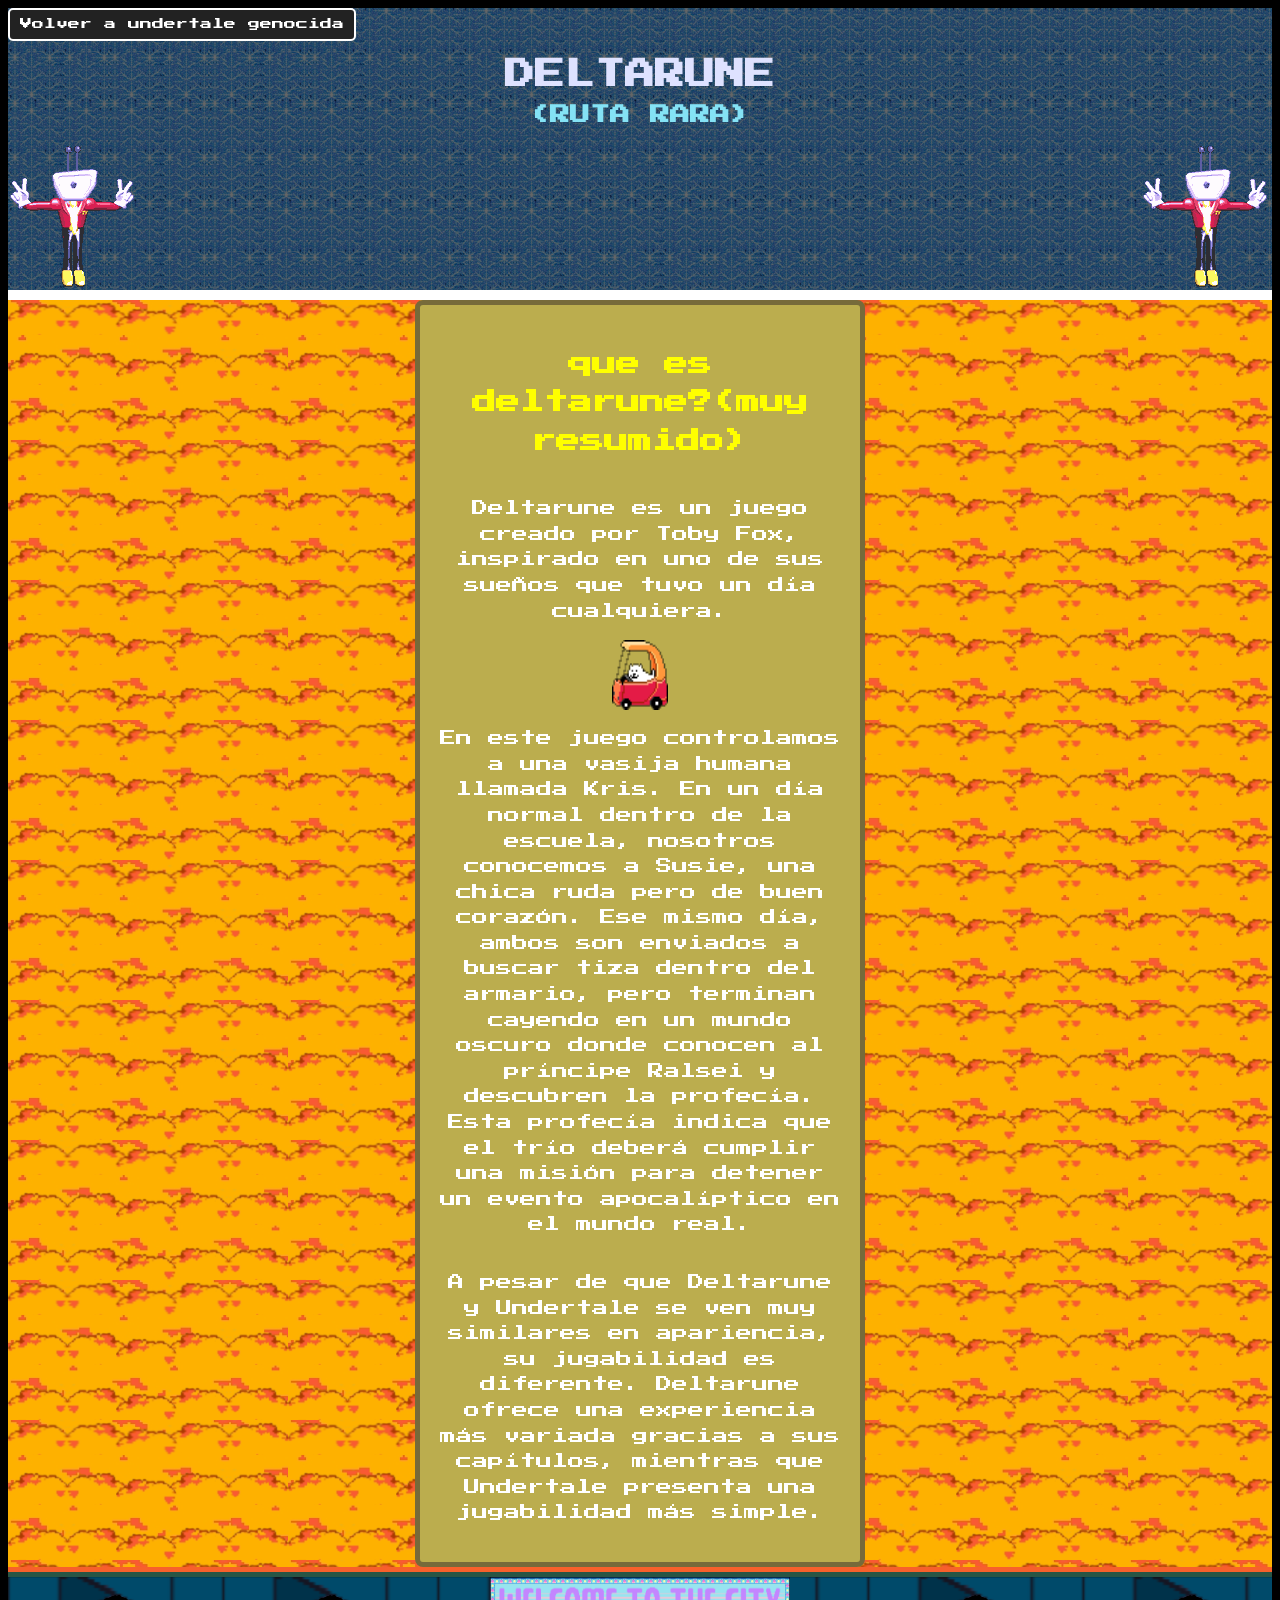
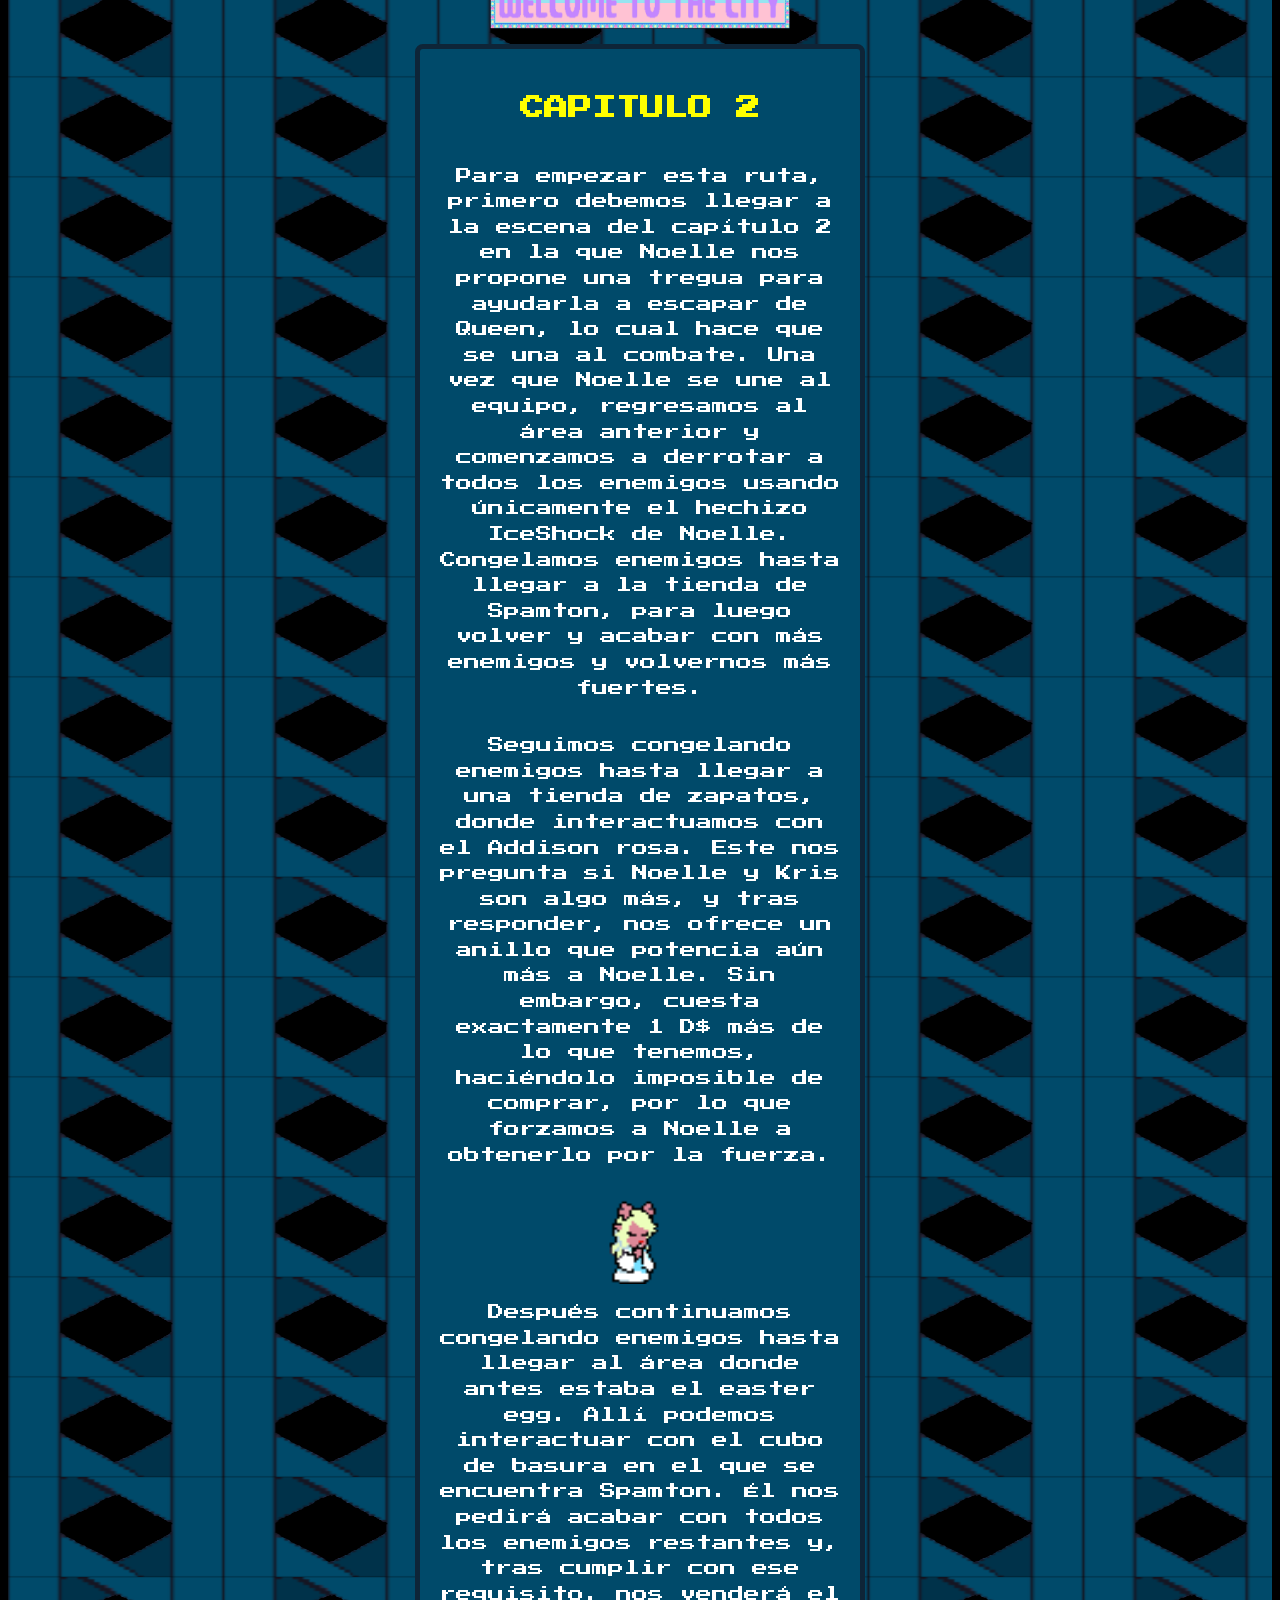
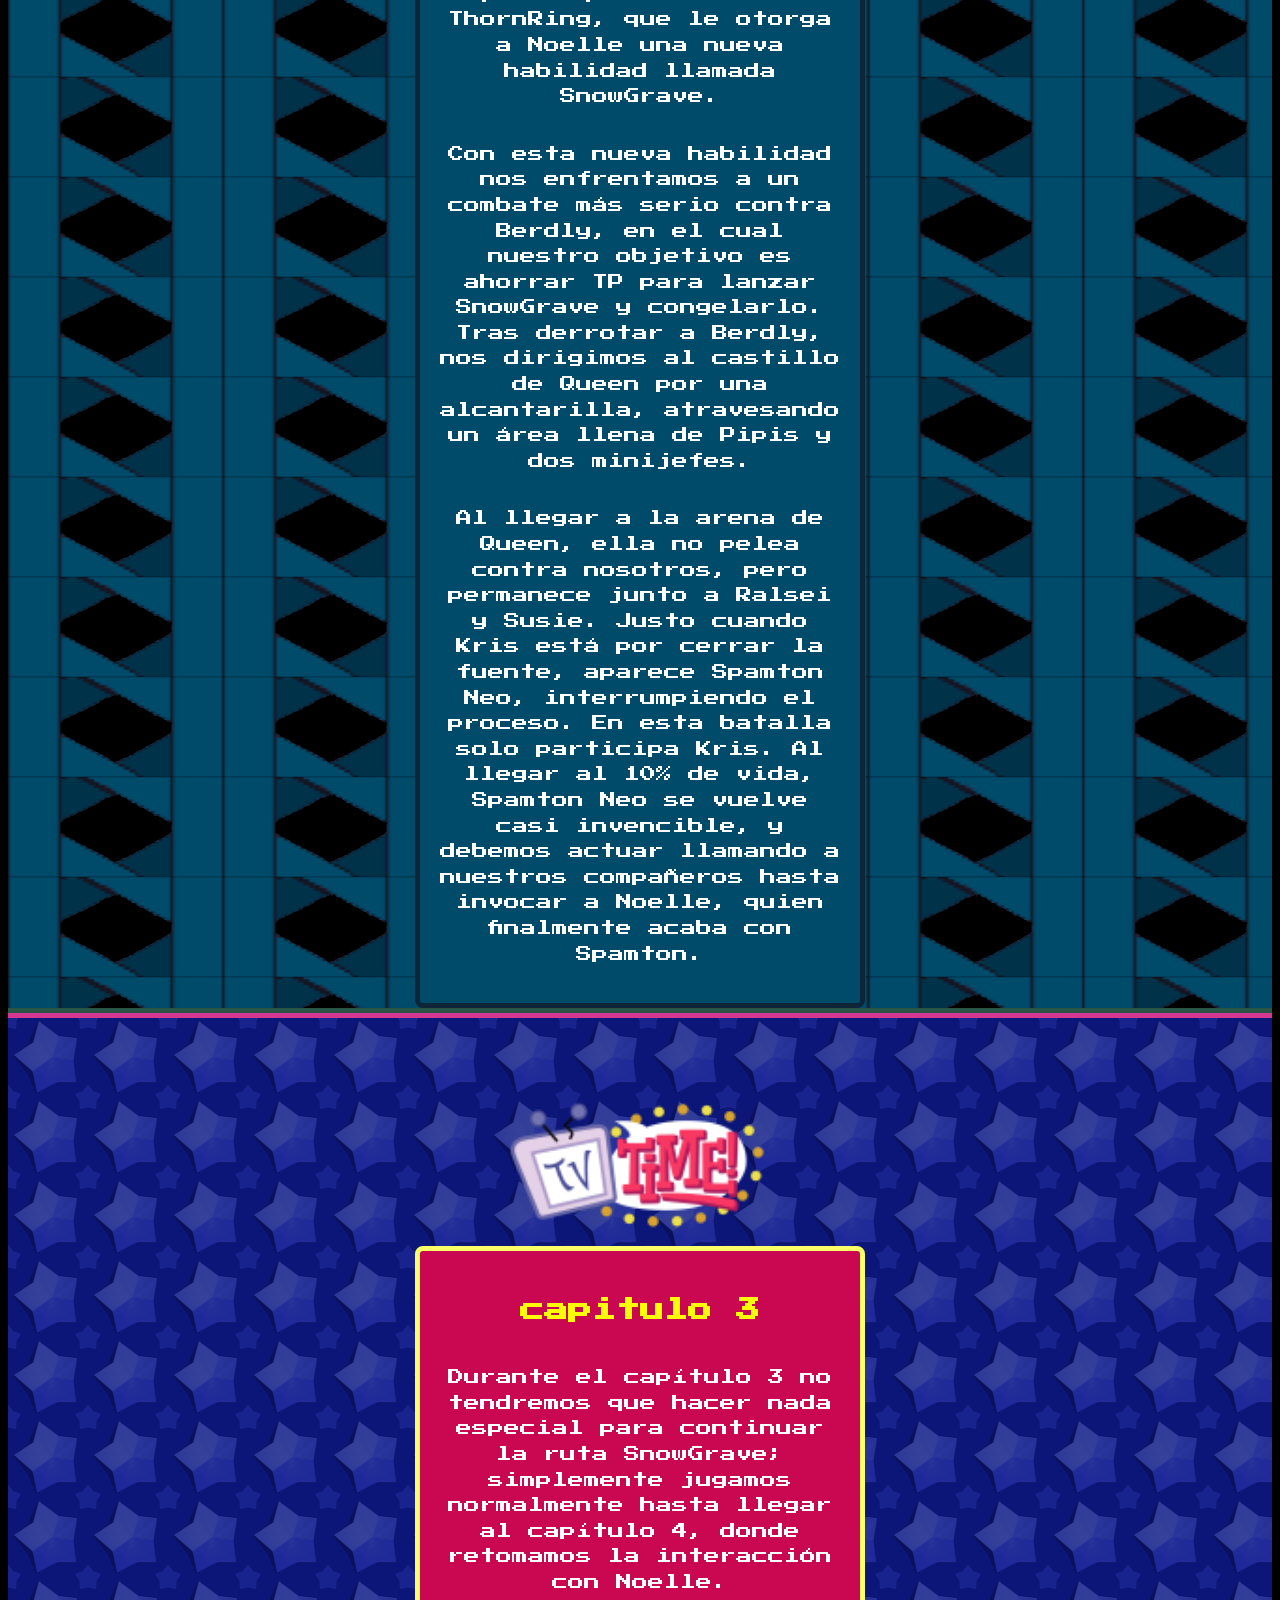
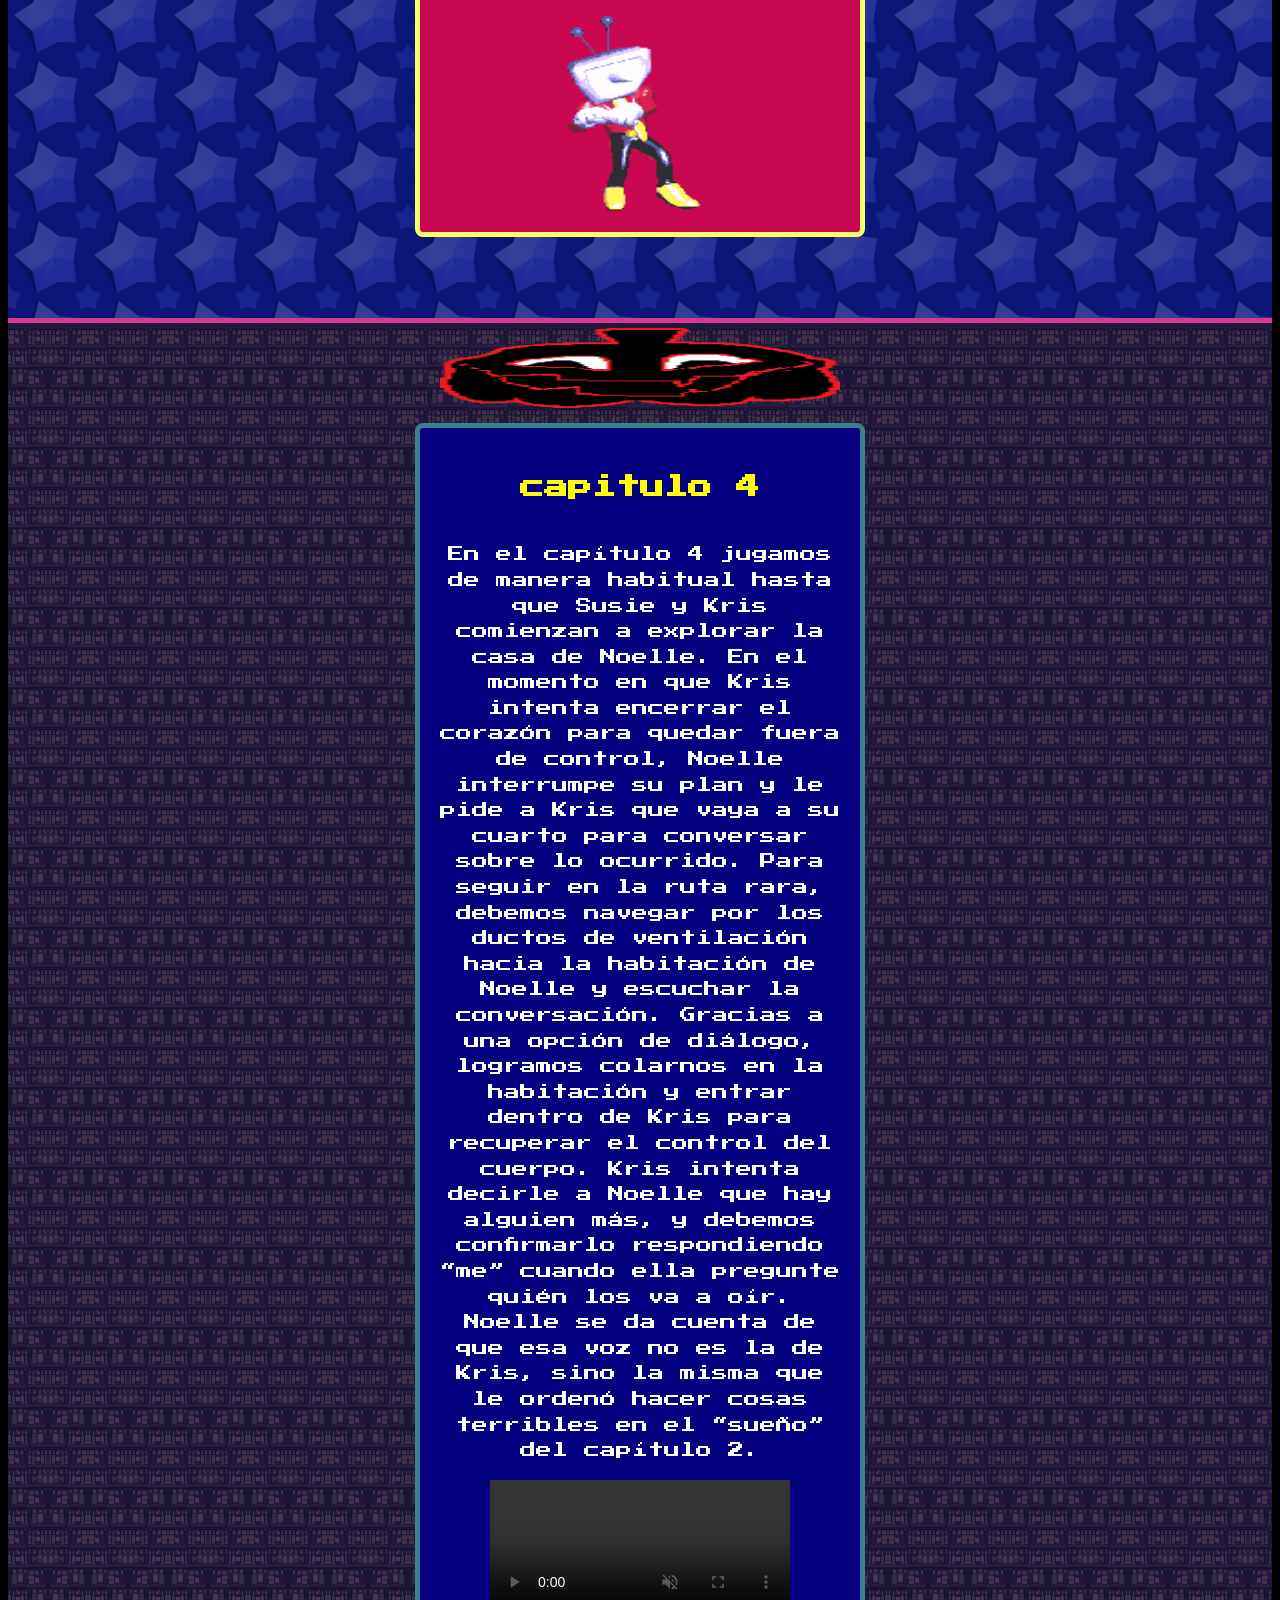
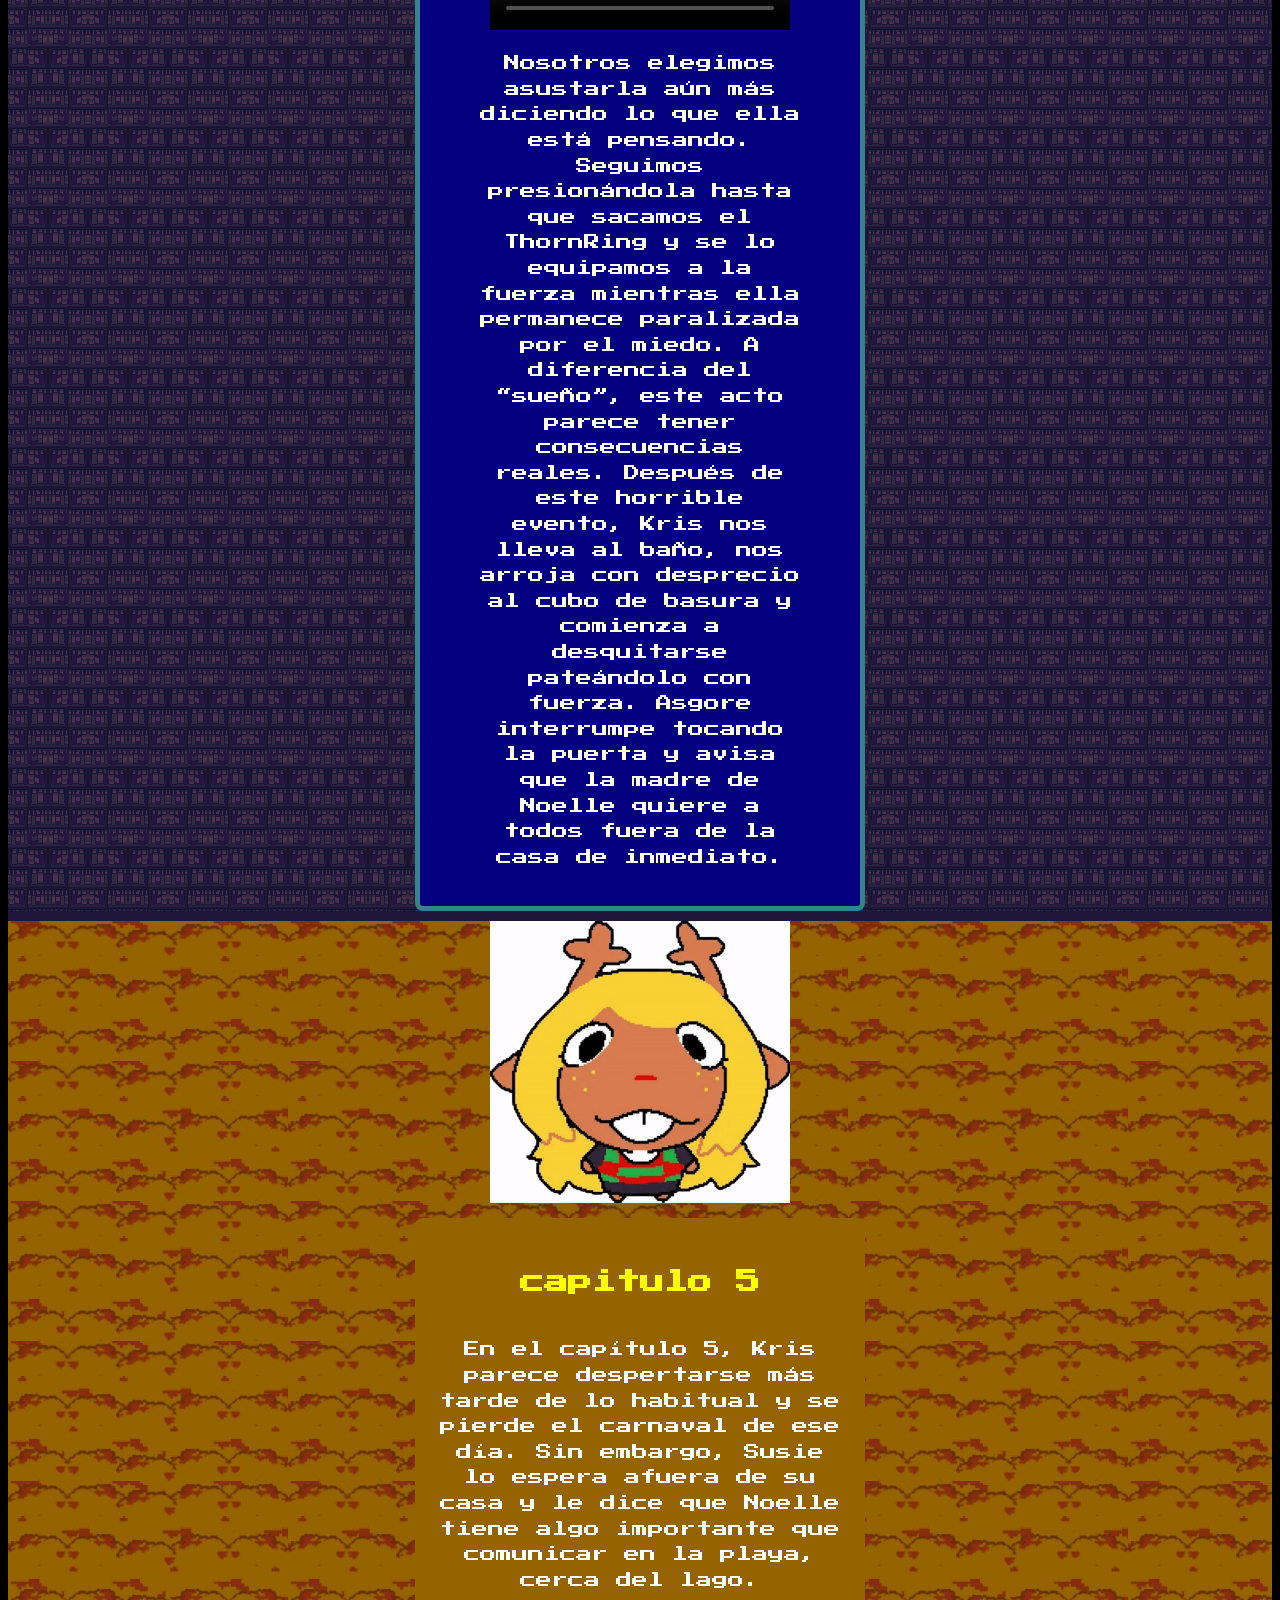
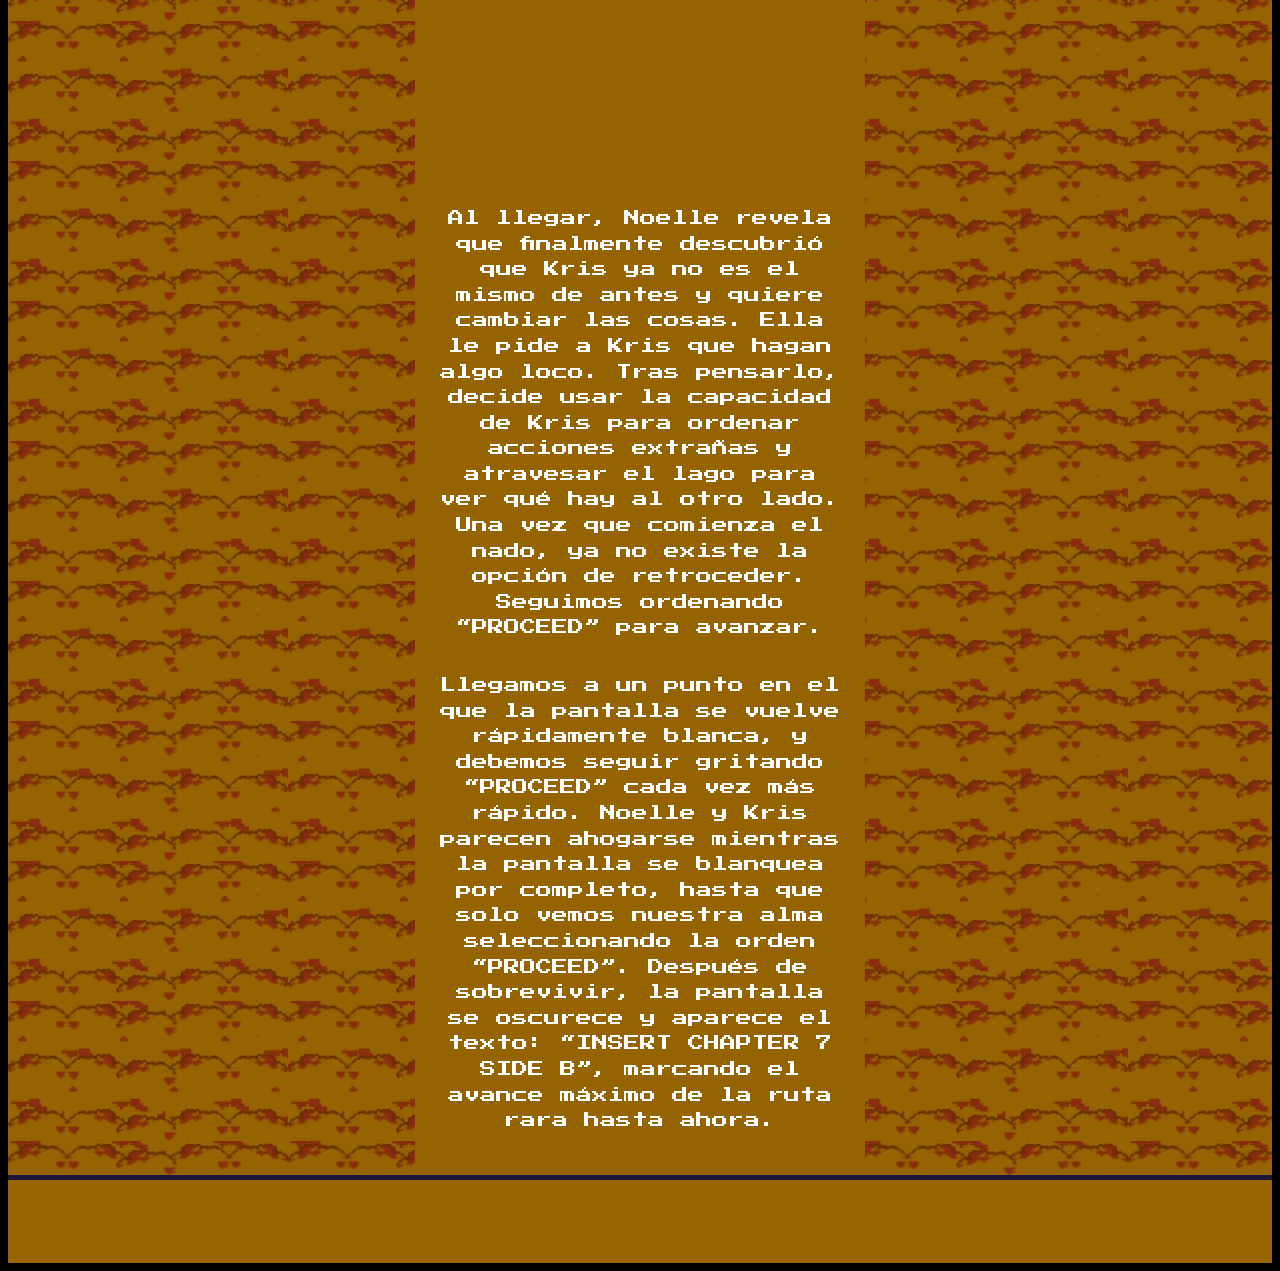
==== WEIRD ROUTE.html @ 484e162f "Add files via upload" ====
<!DOCTYPE html>
<html lang="es" dir="ltr">
<head>
    <meta charset="UTF-8">
    <meta name="viewport" content="width=device-width, initial-scale=1.0">
    <title>deltarune guia ruta rara</title>
    <link rel="preconnect" href="https://fonts.googleapis.com">
    <link rel="preconnect" href="https://fonts.gstatic.com" crossorigin>
    <link href="https://fonts.googleapis.com/css2?family=Press+Start+2P&display=swap" rel="stylesheet">
    <link rel="stylesheet" href="nevada.css">
  <body>
<header>
   <a href="index.html" class="boton-volver">Volver a undertale genocida</a>
    <h1 class="titulo-principal">DELTARUNE</h1>
    <h1 class="sub-titulo-principal">(RUTA RARA)</h1>
    <div class="Tennas">
    <img src="./IMAGE/TennaTpose.gif" alt="wadawd">
    <img src="./IMAGE/TennaTpose.gif" alt="wadawd">
  </div>
</header>
<section class="bloque1">
<div class="cuadradotexto1">
<h2>que es deltarune?(muy resumido)</h2>
<p>Deltarune es un juego creado por Toby Fox, inspirado en uno de sus sueños que tuvo un día cualquiera.</p>
<div class="mediacentrada">
  <img src="./IMAGE/car.png" alt="tobillo" width="70px" height="70px" class="mediacentrada">
</div>

<p>En este juego controlamos a una vasija humana llamada Kris. En un día normal dentro de la escuela, nosotros conocemos a Susie, una chica ruda pero de buen corazón. Ese mismo día, ambos son enviados a buscar tiza dentro del armario, pero terminan cayendo en un mundo oscuro donde conocen al príncipe Ralsei y descubren la profecía. Esta profecía indica que el trío deberá cumplir una misión para detener un evento apocalíptico en el mundo real.</p>
<p>A pesar de que Deltarune y Undertale se ven muy similares en apariencia, su jugabilidad es diferente. Deltarune ofrece una experiencia más variada gracias a sus capítulos, mientras que Undertale presenta una jugabilidad más simple.
</div>
</section>
<section class="bloque2">
  <div class="contenedor-bloque2">
    <img src="./IMAGE/CARTEL.png" alt="" class="cartel">
  <div class="cuadradotexto2">
    <h2>CAPITULO 2</h2>
<p>Para empezar esta ruta, primero debemos llegar a la escena del capítulo 2 en la que Noelle nos propone una tregua para ayudarla a escapar de Queen, lo cual hace que se una al combate. Una vez que Noelle se une al equipo, regresamos al área anterior y comenzamos a derrotar a todos los enemigos usando únicamente el hechizo IceShock de Noelle. Congelamos enemigos hasta llegar a la tienda de Spamton, para luego volver y acabar con más enemigos y volvernos más fuertes.</p>

<p>Seguimos congelando enemigos hasta llegar a una tienda de zapatos, donde interactuamos con el Addison rosa. Este nos pregunta si Noelle y Kris son algo más, y tras responder, nos ofrece un anillo que potencia aún más a Noelle. Sin embargo, cuesta exactamente 1 D$ más de lo que tenemos, haciéndolo imposible de comprar, por lo que forzamos a Noelle a obtenerlo por la fuerza.</p>
<div class="mediacentrada">
  <img src="./IMAGE/snow.gif" alt="IceShock" width="100px" height="100px" class="mediacentrada">
</div>
<p>Después continuamos congelando enemigos hasta llegar al área donde antes estaba el easter egg. Allí podemos interactuar con el cubo de basura en el que se encuentra Spamton. Él nos pedirá acabar con todos los enemigos restantes y, tras cumplir con ese requisito, nos venderá el ThornRing, que le otorga a Noelle una nueva habilidad llamada SnowGrave.</p>

<p>Con esta nueva habilidad nos enfrentamos a un combate más serio contra Berdly, en el cual nuestro objetivo es ahorrar TP para lanzar SnowGrave y congelarlo. Tras derrotar a Berdly, nos dirigimos al castillo de Queen por una alcantarilla, atravesando un área llena de Pipis y dos minijefes.

<p>Al llegar a la arena de Queen, ella no pelea contra nosotros, pero permanece junto a Ralsei y Susie. Justo cuando Kris está por cerrar la fuente, aparece Spamton Neo, interrumpiendo el proceso. En esta batalla solo participa Kris. Al llegar al 10% de vida, Spamton Neo se vuelve casi invencible, y debemos actuar llamando a nuestros compañeros hasta invocar a Noelle, quien finalmente acaba con Spamton.</p>
  </div>
  </div>
</section>
<section class="bloque3">
  <div class="contenedor-bloque2">
    <img src="./IMAGE/tvtime.png" alt="" class="cartel">
      <div class="cuadradotexto3">
        <h2>capitulo 3</h2>
        <p>Durante el capítulo 3 no tendremos que hacer nada especial para continuar la ruta SnowGrave; simplemente jugamos normalmente hasta llegar al capítulo 4, donde retomamos la interacción con Noelle.</p>
        <div class="mediacentrada">
          <img src="./IMAGE/Tenneando.gif" alt="ioqueriajugar" width="200px" height="200px" class="mediacentrada">
        </div>
        </div>
        </div>
</section>
<section class="bloque4">
  <div class="contenedor-bloque2">
    <img src="./IMAGE/LONG.png" alt="YOU'RE LONG" class="LONG">
      <div class="cuadradotexto4">
        <h2>capitulo 4</h2>
        <p>En el capítulo 4 jugamos de manera habitual hasta que Susie y Kris comienzan a explorar la casa de Noelle. En el momento en que Kris intenta encerrar el corazón para quedar fuera de control, Noelle interrumpe su plan y le pide a Kris que vaya a su cuarto para conversar sobre lo ocurrido. Para seguir en la ruta rara, debemos navegar por los ductos de ventilación hacia la habitación de Noelle y escuchar la conversación. Gracias a una opción de diálogo, logramos colarnos en la habitación y entrar dentro de Kris para recuperar el control del cuerpo. Kris intenta decirle a Noelle que hay alguien más, y debemos confirmarlo respondiendo “me” cuando ella pregunte quién los va a oír. Noelle se da cuenta de que esa voz no es la de Kris, sino la misma que le ordenó hacer cosas terribles en el “sueño” del capítulo 2.</p>
        <div class="mediacentrada">  <!-- video creado por @noramystic_vr_ en tiktok -->
          <video class="media-centro" width="300px" autoplay controls loop muted>
        <source src="./VIDEO/escenacap4.mp4" type="video/mp4">
        </video>
        <p>Nosotros elegimos asustarla aún más diciendo lo que ella está pensando. Seguimos presionándola hasta que sacamos el ThornRing y se lo equipamos a la fuerza mientras ella permanece paralizada por el miedo. A diferencia del “sueño”, este acto parece tener consecuencias reales. Después de este horrible evento, Kris nos lleva al baño, nos arroja con desprecio al cubo de basura y comienza a desquitarse pateándolo con fuerza. Asgore interrumpe tocando la puerta y avisa que la madre de Noelle quiere a todos fuera de la casa de inmediato.</p>
        </div>
        </div>
</section>
<section class="bloque5">
  <div class="contenedor-bloque2">
    <img src="./IMAGE/noelling.png" alt="noelling" class="cartel">
      <div class="cuadradotexto5">
        <h2>capitulo 5</h2>
        <p>En el capítulo 5, Kris parece despertarse más tarde de lo habitual y se pierde el carnaval de ese día. Sin embargo, Susie lo espera afuera de su casa y le dice que Noelle tiene algo importante que comunicar en la playa, cerca del lago.</p>

        <div class="mediacentrada">  <!-- video creado por @nicuoii en tiktok -->
          <video class="media-centro" width="350px" autoplay loop muted>
        <source src="./VIDEO/algoloco.mp4" type="video/mp4">
      </video>
  </div>
<p>Al llegar, Noelle revela que finalmente descubrió que Kris ya no es el mismo de antes y quiere cambiar las cosas. Ella le pide a Kris que hagan algo loco. Tras pensarlo, decide usar la capacidad de Kris para ordenar acciones extrañas y atravesar el lago para ver qué hay al otro lado. Una vez que comienza el nado, ya no existe la opción de retroceder. Seguimos ordenando “PROCEED” para avanzar.</p>
<p>Llegamos a un punto en el que la pantalla se vuelve rápidamente blanca, y debemos seguir gritando “PROCEED” cada vez más rápido. Noelle y Kris parecen ahogarse mientras la pantalla se blanquea por completo, hasta que solo vemos nuestra alma seleccionando la orden “PROCEED”. Después de sobrevivir, la pantalla se oscurece y aparece el texto: “INSERT CHAPTER 7 SIDE B”, marcando el avance máximo de la ruta rara hasta ahora.</p>
        </div>
        </div>
<br>
<br>
<br>
<br>
<br>
<br>
</section>
<section class="solohojas">

<br>
<p id="sas" class="sas">contraseña: 13213123122565642</p>

<script>
  setTimeout(function() {
    document.getElementById("sas").style.color = "#FF0000";
  }, 180000); // aparece en rojo después de 3 minutos
</script>
</section>
  </body>
</html>
---- nevada.css ----
<style>
@import url('https://fonts.googleapis.com/css2?family=Press+Start+2P&family=Tiny5&display=swap');
</style>
.press-start-2p-regular {
  font-family: "Press Start 2P", system-ui;
  font-weight: 400;
  font-style: normal;
}
body {
    background-color: #000000;
    color: #ffffff;
    font-family: 'Press Start 2P', monospace; /* <-- Tipografía estilo Undertale/Deltarune */
    line-height: 1.6;
    display: flex;
    flex-direction: column;
}
header {
     border-bottom: 10px solid #ffffff;
     background-image: url("./IMAGE/hielo.png");
}
.boton-volver {
  display: inline-block;
  padding: 5px 10px;
  font-size: 12px;
  background-color: #222;
  color: #fff;
  border: 2px solid #fff;
  border-radius: 5px;
  text-decoration: none;
  cursor: pointer;
  margin-bottom: 10px; /* espacio entre el botón y el título */
}

.boton-volver:hover {
  background-color: #555;
}
.titulo-principal {
  color: #DEE2FF;
  font-size: 30px;
  margin: 0;
  display: flex;
  justify-content: center;
  text-align: center; /* asegura que se centre en móviles */
  flex-wrap: wrap;    /* permite que el texto se parta en varias líneas */
}
.sub-titulo-principal {
  color: #84E2F5;
  font-size: 20px;
  margin: 0;
  display: flex;
  justify-content: center;
  text-align: center; /* asegura que se centre en móviles */
  flex-wrap: wrap;    /* permite que el texto se parta en varias líneas */

}
.Tennas{
  display: flex;
    justify-content: space-between; /* uno a la izquierda y otro a la derecha */
    margin-top: 10px;
}

.bloque1 {
  background-color: #000;
    background-image: url("./IMAGE/arboles.png");
    background-repeat: repeat;
    display: flex;               /* Activa flexbox */
    justify-content: center;     /* Centra horizontalmente */
    align-items: center;         /* Centra verticalmente */
    min-height: 100vh;           /* Ocupa toda la altura de la pantalla */
    border-bottom: 5px solid #F7602B
}
.cuadradotexto1{
display: flex;
border: 5px solid #766A3A;
border-radius: 8px;
  width: 400px;               /* Ajusta el ancho de tu caja */
  background-color: rgba(187, 173, 78,1); /* Ejemplo de fondo */
  padding: 20px;
  text-align: center;
  flex-direction: column;
}
h2 {
   color: yellow
}
.bloque2{
  background-color: #000;
    background-image: url("./IMAGE/barrotes.png");
    background-repeat: repeat;
    display: flex;               /* Activa flexbox */
    justify-content: center;     /* Centra horizontalmente */
    align-items: center;         /* Centra verticalmente */
    min-height: 100vh;           /* Ocupa toda la altura de la pantalla */
    border-top: 5px solid #285545;
    border-bottom: 5px solid #285545
}
.contenedor-bloque2 {
  display: flex;
  flex-direction: column; /* coloca los elementos uno debajo del otro */
  align-items: center;    /* centra horizontalmente */
}
.cartel {
  width: 300px;           /* ajusta el tamaño del cartel */
  margin-bottom: 15px;    /* espacio entre el cartel y el cuadro de texto */
  }
  .LONG {
    width: 400px;           /* ajusta el tamaño del cartel */
    margin-bottom: 15px;
    height: 80px   /* espacio entre el cartel y el cuadro de texto */
    }
.cuadradotexto2{
display: flex;
border: 5px solid #0E2538;
border-radius: 8px;
  width: 400px;               /* Ajusta el ancho de tu caja */
  background-color: rgba(0, 74, 106,1); /* Ejemplo de fondo */
  padding: 20px;
  text-align: center;
  flex-direction: column;
}
.bloque3{
  background-color: #000;
    background-image: url("./IMAGE/estrella.gif");
    background-repeat: repeat;
    display: flex;
    justify-content: center;
    align-items: center;
    min-height: 100vh;
    border-top: 5px solid #D63791;
    border-bottom: 5px solid #D63791
}
.cuadradotexto3{
display: flex;
border: 5px solid #FAFF67;
border-radius: 8px;
  width: 400px;               /* Ajusta el ancho de tu caja */
  background-color: rgba(202, 8, 81,1); /* Ejemplo de fondo */
  padding: 20px;
  text-align: center;
  flex-direction: column;
}
.bloque4{
  background-color: #000;
    background-image: url("./IMAGE/boocgud.png");
    background-repeat: repeat;
    display: flex;
    justify-content: center;
    align-items: center;
    min-height: 100vh;
    border-top: 5px solid #1F1739;
    border-bottom: 5px solid #1F1739
}
.cuadradotexto4{
display: flex;
border: 5px solid #37828D;
border-radius: 8px;
  width: 400px;               /* Ajusta el ancho de tu caja */
  background-color: rgba(4, 0, 128,1); /* Ejemplo de fondo */
  padding: 20px;
  text-align: center;
  flex-direction: column;
}
.bloque5{
  background-color: #000;
    background-image: url("./IMAGE/PROCEED.jpg");
    background-repeat: repeat;
    display: flex;
    justify-content: center;
    align-items: center;
    min-height: 100vh;
    border-top: 5px solid #1F1739;
    border-bottom: 5px solid #1F1739
}
.cuadradotexto5{
display: flex;
border: 5px solid #956400;
border-radius: 8px;
  width: 400px;               /* Ajusta el ancho de tu caja */
  background-color: rgba(149, 100, 0,1); /* Ejemplo de fondo */
  padding: 20px;
  text-align: center;
  flex-direction: column;
}
.solohojas{
  background-color: #986500
}

.imagenesextras{
  display: flex;
  justify-content: space-between;
}
.boton-img {
  background-color: #986500;
  color: #986500;
  padding: 10px;
  margin: 5px;
  cursor: pointer;
  }
  .boton-img:hover {
  background-image: url("./IMAGE/Aquasaludo.gif"); /* imagen cualquiera */
  background-size: cover;
  color: transparent; /* oculta el texto del botón */
}
.sas{
  color: #986500;
  background-color: #986500;
  transition: color 10s;
  user-select: none;
  pointer-events: none;
}
.sas:hover{
  color: #FF0000;
  }
  .mediacentrada{
  display: block;
  margin: 0 auto; /* centra la imagen horizontalmente */
  max-width: 80%; /* opcional: ajusta tamaño */
  }
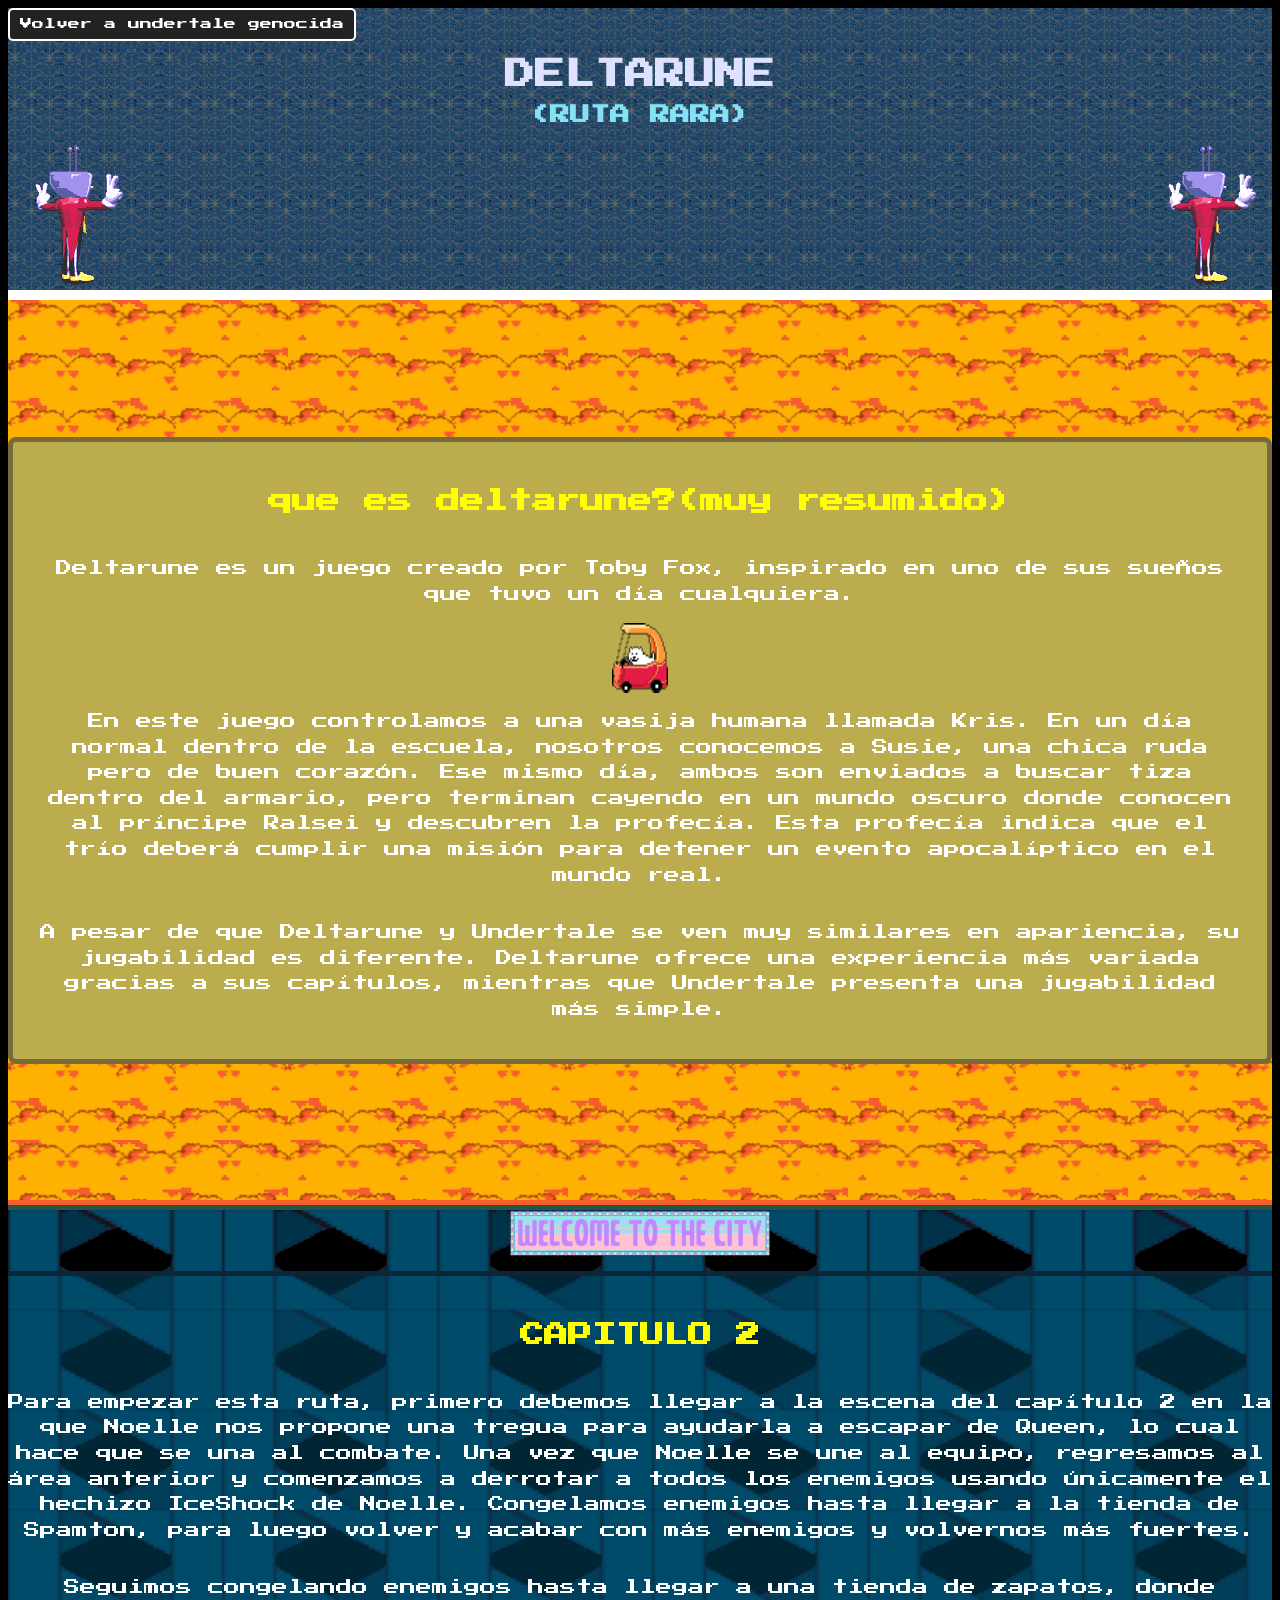
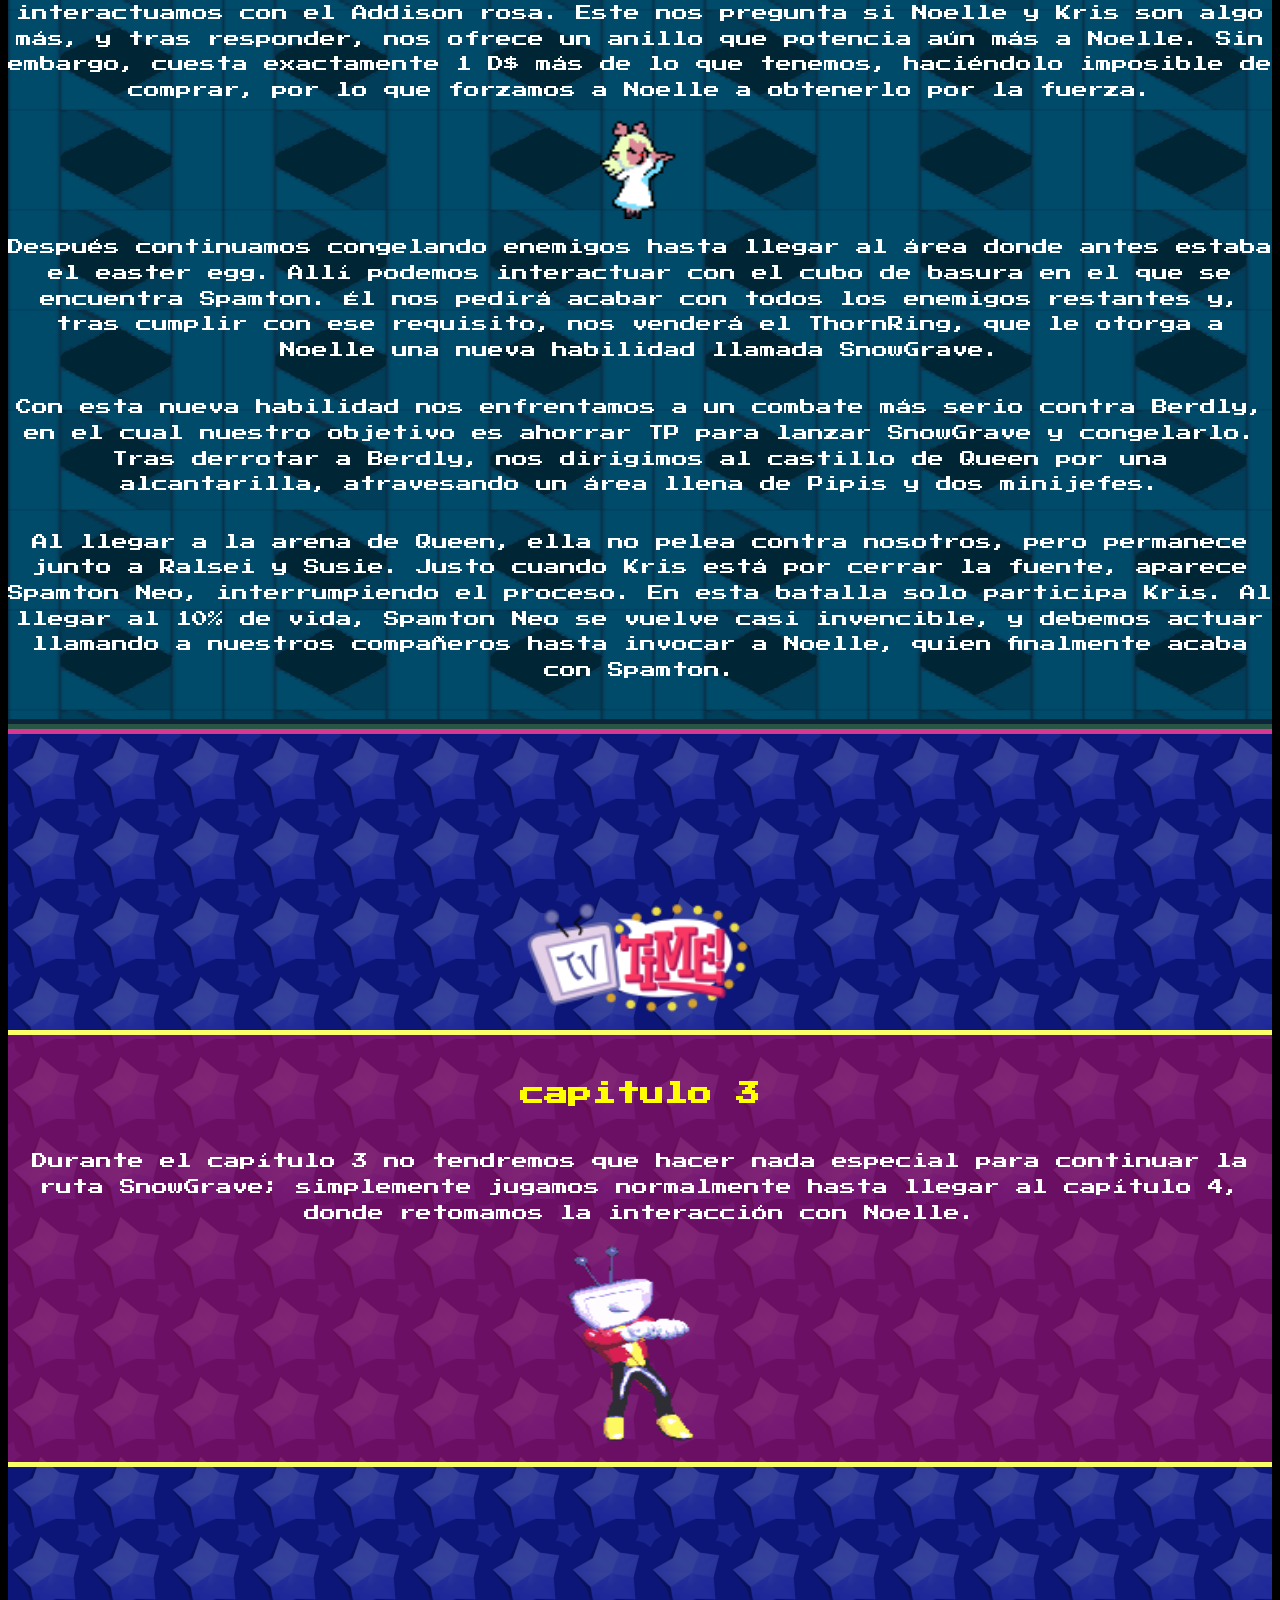
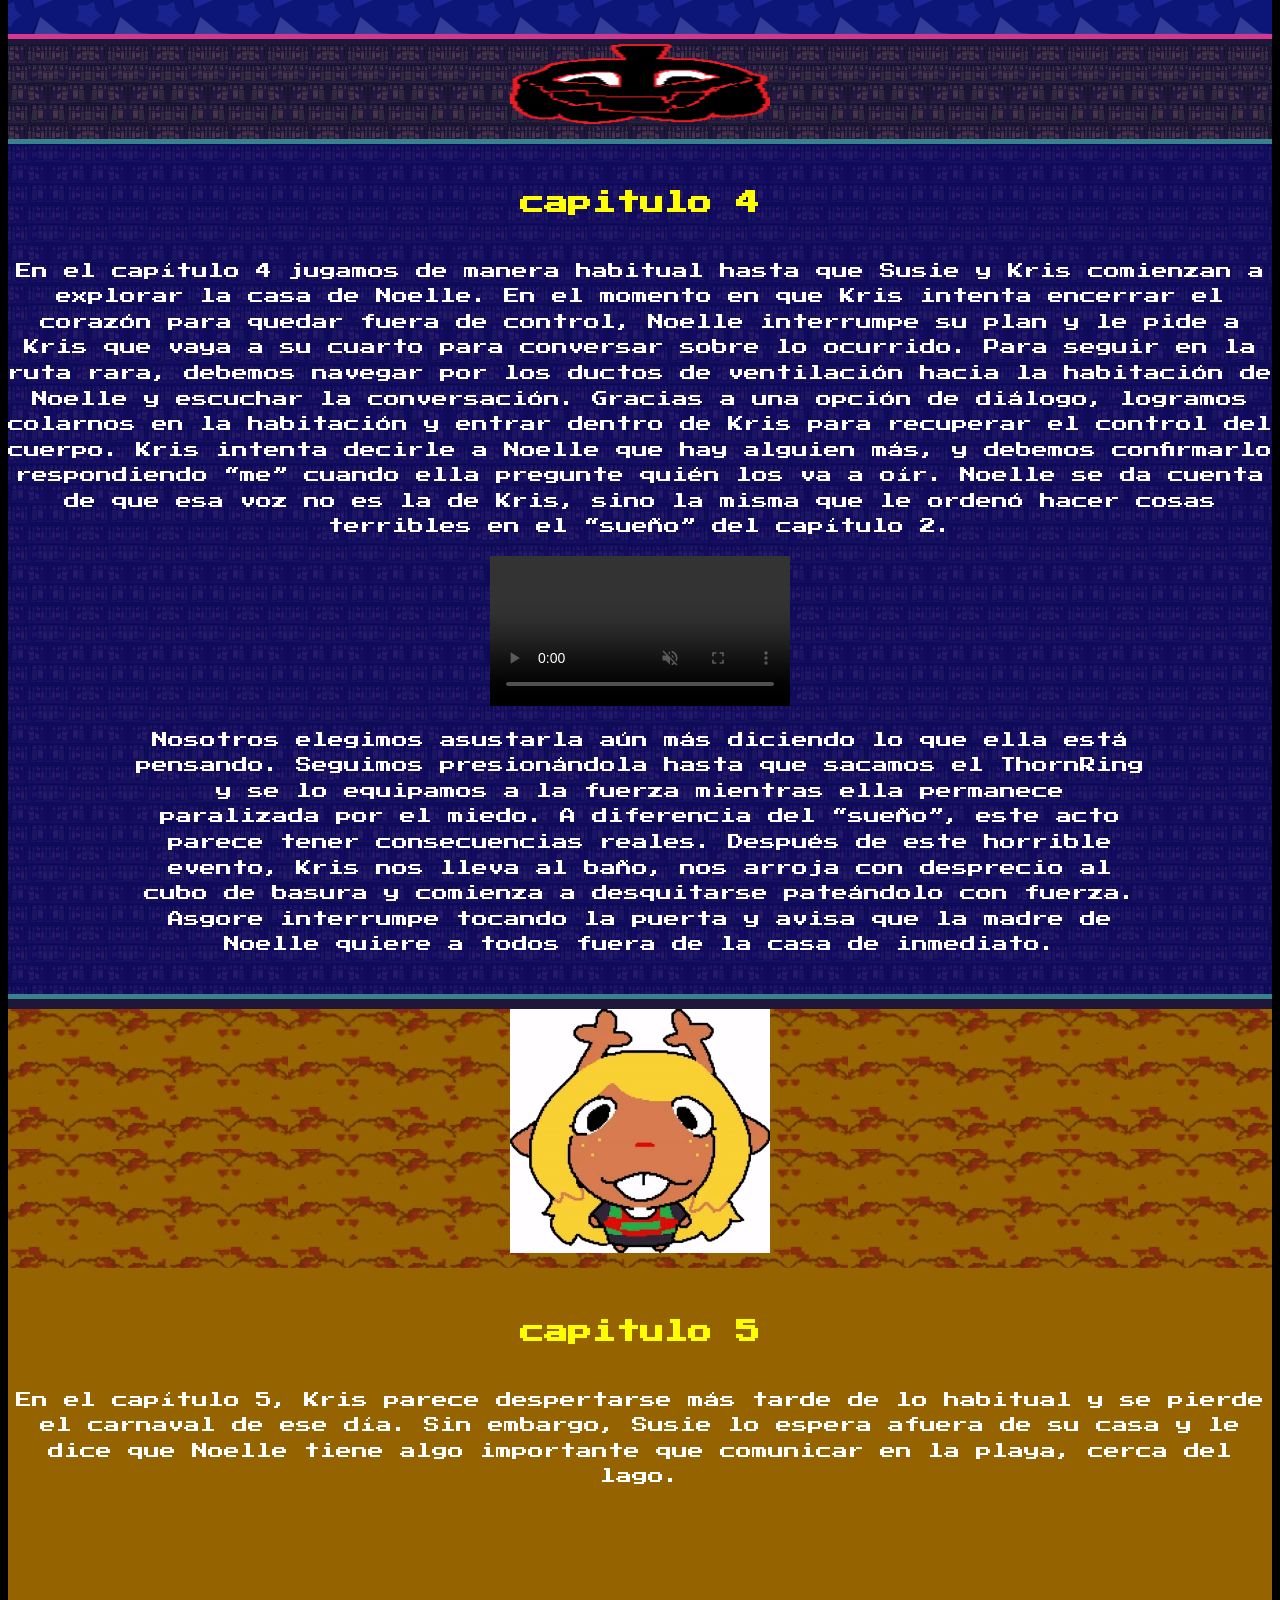
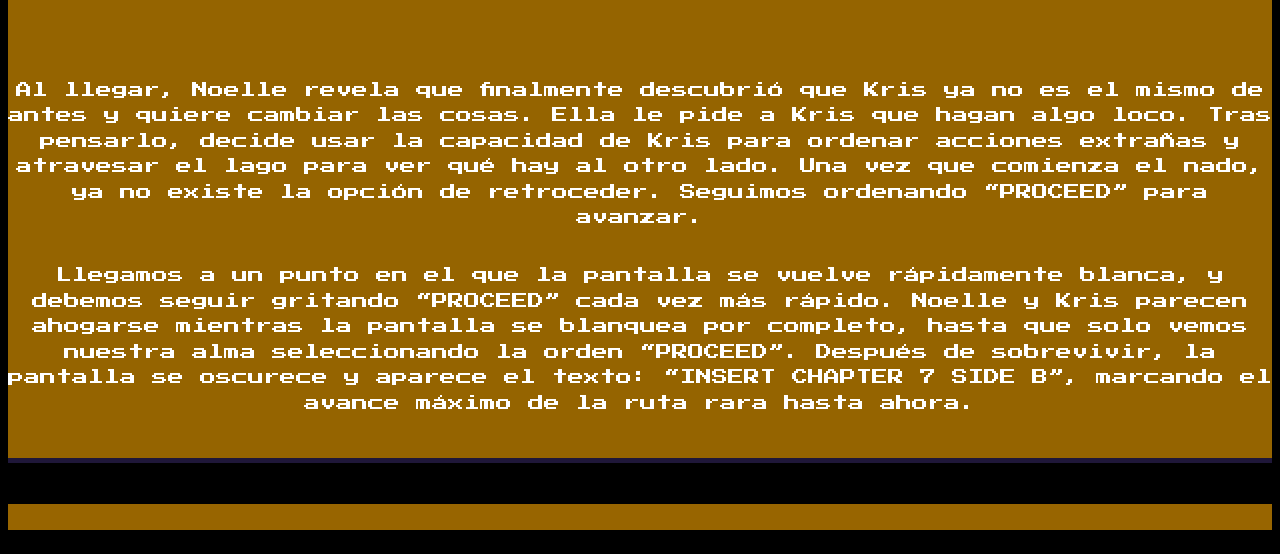
==== commit eb56a067: "Add files via upload" ====
--- a/WEIRD ROUTE.html
+++ b/WEIRD ROUTE.html
@@ -83,7 +83,7 @@
         <p>En el capítulo 5, Kris parece despertarse más tarde de lo habitual y se pierde el carnaval de ese día. Sin embargo, Susie lo espera afuera de su casa y le dice que Noelle tiene algo importante que comunicar en la playa, cerca del lago.</p>
 
         <div class="mediacentrada">  <!-- video creado por @nicuoii en tiktok -->
-          <video class="media-centro" width="350px" autoplay loop muted>
+          <video class="media-centro" width="300px" autoplay loop muted>
         <source src="./VIDEO/algoloco.mp4" type="video/mp4">
       </video>
   </div>
--- a/nevada.css
+++ b/nevada.css
@@ -67,7 +67,9 @@
     justify-content: center;     /* Centra horizontalmente */
     align-items: center;         /* Centra verticalmente */
     min-height: 100vh;           /* Ocupa toda la altura de la pantalla */
-    border-bottom: 5px solid #F7602B
+    border-bottom: 5px solid #F7602B;
+    width: 100%;
+    overflow-x: hidden;
 }
 .cuadradotexto1{
 display: flex;
@@ -76,6 +78,8 @@
   width: 400px;               /* Ajusta el ancho de tu caja */
   background-color: rgba(187, 173, 78,1); /* Ejemplo de fondo */
   padding: 20px;
+  width: 100%;
+  overflow-x: hidden;
   text-align: center;
   flex-direction: column;
 }
@@ -91,6 +95,8 @@
     align-items: center;         /* Centra verticalmente */
     min-height: 100vh;           /* Ocupa toda la altura de la pantalla */
     border-top: 5px solid #285545;
+    width: 100%;
+    overflow-x: hidden;
     border-bottom: 5px solid #285545
 }
 .contenedor-bloque2 {
@@ -99,11 +105,11 @@
   align-items: center;    /* centra horizontalmente */
 }
 .cartel {
-  width: 300px;           /* ajusta el tamaño del cartel */
+  width: 260px;           /* ajusta el tamaño del cartel */
   margin-bottom: 15px;    /* espacio entre el cartel y el cuadro de texto */
   }
   .LONG {
-    width: 400px;           /* ajusta el tamaño del cartel */
+    width: 260px;           /* ajusta el tamaño del cartel */
     margin-bottom: 15px;
     height: 80px   /* espacio entre el cartel y el cuadro de texto */
     }
@@ -112,8 +118,10 @@
 border: 5px solid #0E2538;
 border-radius: 8px;
   width: 400px;               /* Ajusta el ancho de tu caja */
-  background-color: rgba(0, 74, 106,1); /* Ejemplo de fondo */
-  padding: 20px;
+  background-color: rgba(0, 74, 106,0.5); /* Ejemplo de fondo */
+  padding: 20px;
+  width: 100%;
+  overflow-x: hidden;
   text-align: center;
   flex-direction: column;
 }
@@ -125,6 +133,8 @@
     justify-content: center;
     align-items: center;
     min-height: 100vh;
+    width: 100%;
+    overflow-x: hidden;
     border-top: 5px solid #D63791;
     border-bottom: 5px solid #D63791
 }
@@ -133,8 +143,10 @@
 border: 5px solid #FAFF67;
 border-radius: 8px;
   width: 400px;               /* Ajusta el ancho de tu caja */
-  background-color: rgba(202, 8, 81,1); /* Ejemplo de fondo */
-  padding: 20px;
+  background-color: rgba(202, 8, 81,0.5); /* Ejemplo de fondo */
+  padding: 20px;
+  width: 100%;
+  overflow-x: hidden;
   text-align: center;
   flex-direction: column;
 }
@@ -146,6 +158,8 @@
     justify-content: center;
     align-items: center;
     min-height: 100vh;
+    width: 100%;
+    overflow-x: hidden;
     border-top: 5px solid #1F1739;
     border-bottom: 5px solid #1F1739
 }
@@ -154,8 +168,10 @@
 border: 5px solid #37828D;
 border-radius: 8px;
   width: 400px;               /* Ajusta el ancho de tu caja */
-  background-color: rgba(4, 0, 128,1); /* Ejemplo de fondo */
-  padding: 20px;
+  background-color: rgba(4, 0, 128,0.5); /* Ejemplo de fondo */
+  padding: 20px;
+  width: 100%;
+  overflow-x: hidden;
   text-align: center;
   flex-direction: column;
 }
@@ -167,6 +183,8 @@
     justify-content: center;
     align-items: center;
     min-height: 100vh;
+    width: 100%;
+    overflow-x: hidden;
     border-top: 5px solid #1F1739;
     border-bottom: 5px solid #1F1739
 }
@@ -175,18 +193,24 @@
 border: 5px solid #956400;
 border-radius: 8px;
   width: 400px;               /* Ajusta el ancho de tu caja */
-  background-color: rgba(149, 100, 0,1); /* Ejemplo de fondo */
-  padding: 20px;
+  background-color: rgba(149, 100, 0,5); /* Ejemplo de fondo */
+  padding: 20px;
+  width: 100%;
+  overflow-x: hidden;
   text-align: center;
   flex-direction: column;
 }
 .solohojas{
   background-color: #986500
+  width: 100%;
+  overflow-x: hidden;
 }
 
 .imagenesextras{
   display: flex;
   justify-content: space-between;
+  width: 100%;
+  overflow-x: hidden;
 }
 .boton-img {
   background-color: #986500;
